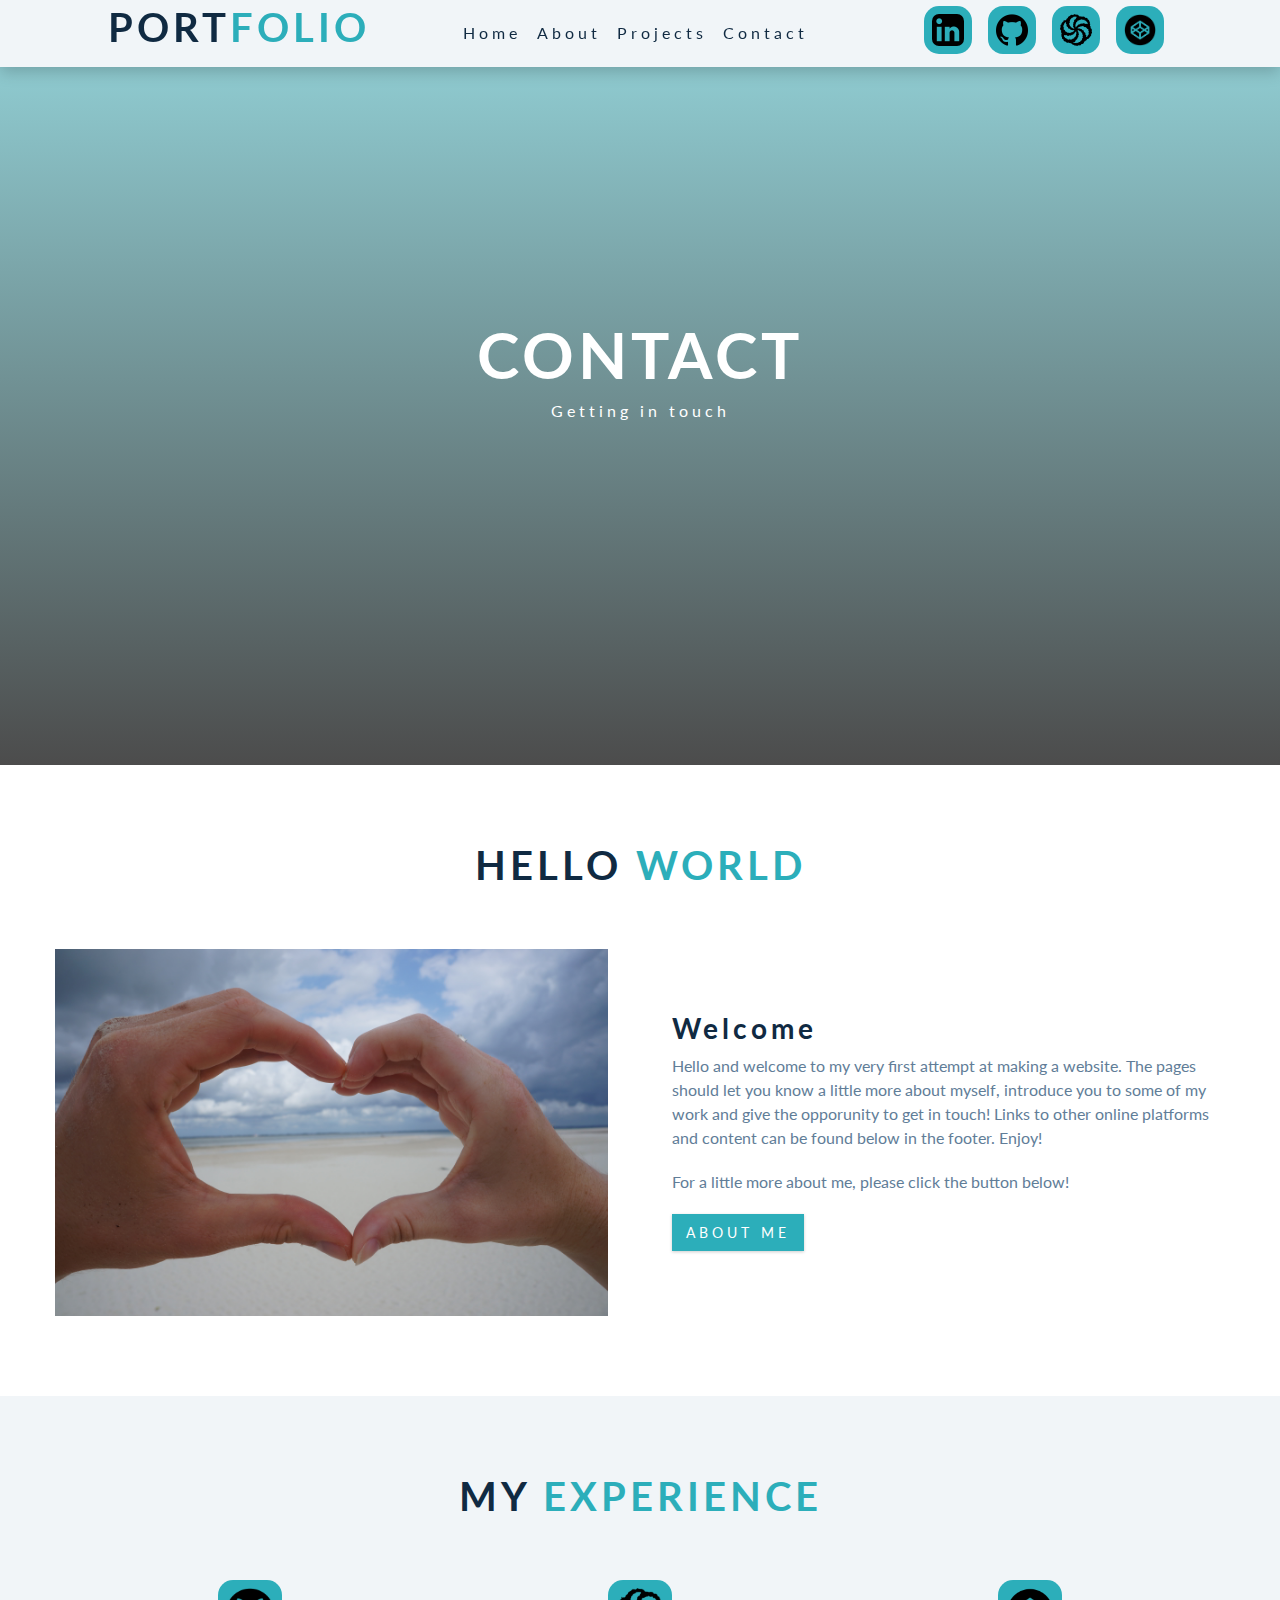
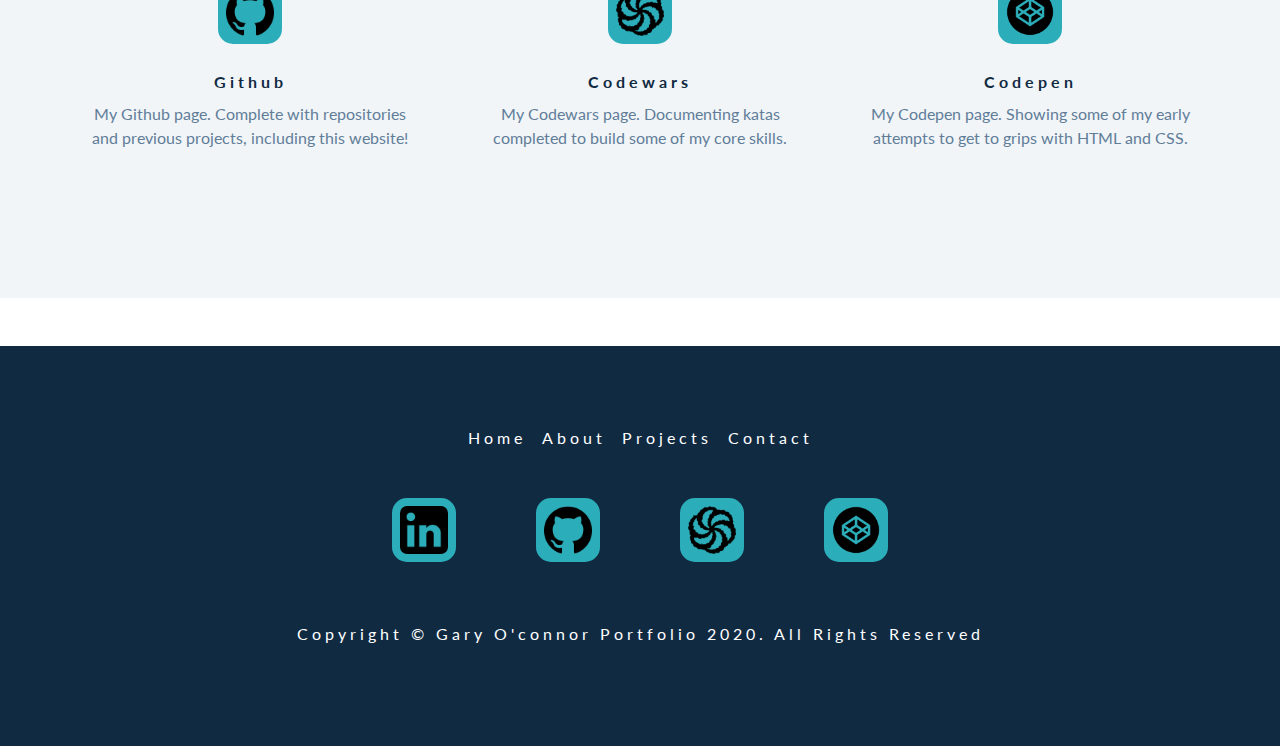
==== new-portfolio/contact.html @ 07acf654 "Add files via upload" ====
<!DOCTYPE html>
<html lang="en">
  <head>
    <meta charset="UTF-8" />
    <meta name="viewport" content="width=device-width, initial-scale=1.0" />
    <title>Contact</title>
    <link rel="stylesheet" href="styles.css" />
  </head>
  <body>
    <!-- HERO START -->
    <!-- NAV START -->
    <nav class="navbar">
      <div class="nav-center">
        <div class="nav-header">
          <h2>port<span>folio</span></h2>
        </div>
        <ul class="nav-links" id="nav-links">
          <li>
            <a href="./index.html" class="nav-link">home</a>
          </li>
          <li>
            <a href="./about.html" class="nav-link">about</a>
          </li>
          <li>
            <a href="./projects.html" class="nav-link">projects</a>
          </li>
          <li>
            <a href="./contact.html" class="nav-link">contact</a>
          </li>
        </ul>
        <ul class="nav-icons">
          <li>
            <a
              href="https://www.linkedin.com/in/gary-o-connor-6b435413a/"
              target="_blank"
            >
              <img src="./logos/61109.png" alt="Linked In"
            /></a>
          </li>
          <li>
            <a href="https://github.com/garyoconnor89" target="_blank"
              ><img src="./logos/25231 (1).jpg" alt="Github" />
            </a>
          </li>
          <li>
            <a
              href="https://www.codewars.com/users/garyoconnor50"
              target="_blank"
              ><img src="./logos/codewars-512.webp" alt="Codewars" />
            </a>
          </li>
          <li>
            <a href="https://codepen.io/garyoconnor89" target="_blank"
              ><img src="./logos/Button-Fill-Black-Large.png" alt="Codepen"
            /></a>
          </li>
        </ul>
      </div>
    </nav>
    <!-- NAV END -->
    <header id="home">
      <div class="hero-contact">
        <div class="hero-banner">
          <h1>Contact</h1>
          <p>Getting in touch</p>
        </div>
      </div>
    </header>
    <!-- HERO END -->
    <!-- ABOUT START -->
    <section class="section" id="about">
      <div class="section-title">
        <h2>hello <span>world</span></h2>
      </div>
      <div class="section-center about-center">
        <article class="about-img">
          <img
            src="./images/asdasd.JPG"
            class="about-photo"
            alt="beach heart"
          />
        </article>
        <article class="about-info">
          <h3>welcome</h3>
          <p>
            Hello and welcome to my very first attempt at making a website. The
            pages should let you know a little more about myself, introduce you
            to some of my work and give the opporunity to get in touch! Links to
            other online platforms and content can be found below in the footer.
            Enjoy!
          </p>
          <p>For a little more about me, please click the button below!</p>
          <a href="/about.html" class="btn">about me</a>
        </article>
      </div>
    </section>
    <!-- ABOUT END -->
    <!-- EXPERIENCE START -->
    <section class="section experience" id="experience">
      <div class="section-title">
        <h2>my <span>experience</span></h2>
      </div>
      <div class="section-center experience-center">
        <article class="experience">
          <span class="experience-icon">
            <a href="https://github.com/garyoconnor89" target="_blank"
              ><img src="./logos/25231 (1).jpg" alt="Github" />
            </a>
          </span>
          <div class="experience-info">
            <h4 class="experience-title">Github</h4>
            <p class="experience-text">
              My Github page. Complete with repositories and previous projects,
              including this website!
            </p>
          </div>
        </article>
        <article class="experience">
          <span class="experience-icon">
            <a
              href="https://www.codewars.com/users/garyoconnor50"
              target="_blank"
              ><img src="./logos/codewars-512.webp" alt="Codewars" />
            </a>
          </span>
          <div class="experience-info">
            <h4 class="experience-title">Codewars</h4>
            <p class="experience-text">
              My Codewars page. Documenting katas completed to build some of my
              core skills.
            </p>
          </div>
        </article>
        <article class="experience">
          <span class="experience-icon">
            <a href="https://codepen.io/garyoconnor89" target="_blank"
              ><img src="./logos/Button-Fill-Black-Large.png" alt="Codepen"
            /></a>
          </span>
          <div class="experience-info">
            <h4 class="experience-title">Codepen</h4>
            <p class="experience-text">
              My Codepen page. Showing some of my early attempts to get to grips
              with HTML and CSS.
            </p>
          </div>
        </article>
      </div>
    </section>
    <!-- EXPERIENCE END -->
    <!-- FOOTER START -->
    <footer class="section footer">
      <ul class="footer-links">
        <li>
          <a href="./index.html" class="footer-link">home</a>
        </li>
        <li>
          <a href="./about.html" class="footer-link">about</a>
        </li>
        <li>
          <a href="./projects.html" class="footer-link">projects</a>
        </li>
        <li>
          <a href="./contact.html" class="footer-link">contact</a>
        </li>
      </ul>
      <ul class="footer-icons">
        <li>
          <a
            href="https://www.linkedin.com/in/gary-o-connor-6b435413a/"
            target="_blank"
          >
            <img src="./logos/61109.png" alt="Linked In"
          /></a>
        </li>
        <li>
          <a href="https://github.com/garyoconnor89" target="_blank"
            ><img src="./logos/25231 (1).jpg" alt="Github" />
          </a>
        </li>
        <li>
          <a href="https://www.codewars.com/users/garyoconnor50" target="_blank"
            ><img src="./logos/codewars-512.webp" alt="Codewars" />
          </a>
        </li>
        <li>
          <a href="https://codepen.io/garyoconnor89" target="_blank"
            ><img src="./logos/Button-Fill-Black-Large.png" alt="Codepen"
          /></a>
        </li>
      </ul>
      <p class="copyright">
        copyright &copy; gary o'connor portfolio 2020. all rights reserved
      </p>
    </footer>
    <!-- FOOTER END -->
  </body>
</html>
---- new-portfolio/styles.css ----
/*
=============== 
Fonts
===============
*/
@import url("https://fonts.googleapis.com/css?family=Lato:400,700&display=swap");

/*
=============== 
Variables
===============
*/

:root {
  /* dark shades of primary color*/
  --clr-primary-1: hsl(184, 91%, 17%);
  --clr-primary-2: hsl(185, 84%, 25%);
  --clr-primary-3: hsl(185, 81%, 29%);
  --clr-primary-4: hsl(184, 77%, 34%);
  /* primary/main color */
  --clr-primary-5: hsl(185, 62%, 45%);
  /* lighter shades of primary color */
  --clr-primary-6: hsl(185, 57%, 50%);
  --clr-primary-7: hsl(184, 65%, 59%);
  --clr-primary-8: hsl(184, 80%, 74%);
  --clr-primary-9: hsl(185, 94%, 87%);
  --clr-primary-10: hsl(186, 100%, 94%);
  /* darkest grey - used for headings */
  --clr-grey-1: hsl(209, 61%, 16%);
  --clr-grey-2: hsl(211, 39%, 23%);
  --clr-grey-3: hsl(209, 34%, 30%);
  --clr-grey-4: hsl(209, 28%, 39%);
  /* grey used for paragraphs */
  --clr-grey-5: hsl(210, 22%, 49%);
  --clr-grey-6: hsl(209, 23%, 60%);
  --clr-grey-7: hsl(211, 27%, 70%);
  --clr-grey-8: hsl(210, 31%, 80%);
  --clr-grey-9: hsl(212, 33%, 89%);
  --clr-grey-10: hsl(210, 36%, 96%);
  --clr-white: #fff;
  --ff-primary: "Lato", sans-serif;
  --transition: all 0.3s linear;
  --spacing: 0.25rem;
  --radius: 0.5rem;
  --light-shadow: 0 5px 15px rgba(0, 0, 0, 0.1);
  --dark-shadow: 0 5px 15px rgba(0, 0, 0, 0.2);
}
/*
=============== 
Global Styles
===============
*/

* {
  margin: 0;
  padding: 0;
  box-sizing: border-box;
}
body {
  font-family: var(--ff-primary);
  background: var(--clr-white);
  color: var(--clr-grey-1);
  line-height: 1.5;
  font-size: 0.875rem;
}
ul {
  list-style-type: none;
}
a {
  text-decoration: none;
}
img {
  width: 100%;
  display: block;
}
/* img:not(.nav-logo) {
  width: 100%;
  display: block;
} */

h1,
h2,
h3,
h4 {
  letter-spacing: var(--spacing);
  text-transform: capitalize;
  line-height: 1.25;
  margin-bottom: 0.75rem;
}
h1 {
  font-size: 3rem;
}
h2 {
  font-size: 2rem;
}
h3 {
  font-size: 1.25rem;
}
h4 {
  font-size: 0.875rem;
}
p {
  margin-bottom: 1.25rem;
  color: var(--clr-grey-5);
}
@media screen and (min-width: 800px) {
  h1 {
    font-size: 4rem;
  }
  h2 {
    font-size: 2.5rem;
  }
  h3 {
    font-size: 1.75rem;
  }
  h4 {
    font-size: 1rem;
  }
  body {
    font-size: 1rem;
  }
  h1,
  h2,
  h3,
  h4 {
    line-height: 1;
  }
}
/*  global classes */

.btn {
  text-transform: uppercase;
  background: var(--clr-primary-5);
  color: var(--clr-white);
  padding: 0.375rem 0.75rem;
  letter-spacing: var(--spacing);
  display: inline-block;
  /* font-weight: 700; */
  transition: var(--transition);
  font-size: 0.875rem;
  border: 2px solid transparent;
  cursor: pointer;
  box-shadow: 0 1px 3px rgba(0, 0, 0, 0.2);
}
.btn:hover {
  color: var(--clr-primary-1);
  background: var(--clr-primary-8);
}
.section {
  padding: 5rem 0;
}
.section-title {
  text-align: center;
  margin-bottom: 4rem;
}
.section-title h2 {
  text-transform: uppercase;
}

.section-title span {
  color: var(--clr-primary-5);
}
.section-center {
  width: 90vw;
  margin: 0 auto;
  max-width: 1170px;
}

@media screen and (min-width: 992px) {
  .section-center {
    width: 95vw;
  }
}
/* 
==========
NAV START
==========
 */
.navbar {
  position: fixed;
  top: 0;
  left: 0;
  width: 100%;
  background: var(--clr-grey-10);
  box-shadow: var(--dark-shadow);
  z-index: 2;
}
.nav-icons img {
  height: 3rem;
  width: 3rem;
  background: var(--clr-primary-5);
  border-radius: 15px;
  padding: 0.5rem;
  display: inline-block;
  margin-left: 0.5rem;
  margin-right: 0.5rem;
}
.nav-icons img:hover {
  transform: scale(1.2);
}

.nav-center {
  width: 100%;
  margin: 0 auto;
  display: flex;
  justify-content: space-evenly;
  align-items: center;
  padding: 0.4rem 1rem;
  flex-wrap: wrap;
}

.nav-link {
  color: inherit;
  text-decoration: none;
  margin-right: 1rem;
}

.nav-links,
.nav-icons {
  display: flex;
  padding: 0rem 0rem;
  text-transform: capitalize;
  letter-spacing: var(--spacing);
  color: var(--clr-grey-1);
  cursor: pointer;
  font-size: 1rem;
}

.nav-link:hover {
  color: var(--clr-primary-1);
  background: var(--clr-primary-8);
}

.nav-header span,
h2 {
  text-transform: uppercase;
  padding: 0rem;
}
.nav-header span {
  color: var(--clr-primary-5);
}

@media screen and (max-width: 1000px) {
  .nav-icons {
    display: none;
  }
}
/* 
==========
NAV END
==========
 */
/* 
==========
HERO START
==========
*/
.hero-home,
.hero-about,
.hero-projects,
.hero-contact {
  min-height: 85vh;
  display: flex;
  justify-content: center;
  align-items: center;
}
.hero-home {
  background: linear-gradient(rgba(44, 174, 186, 0.5), rgba(0, 0, 0, 0.7)),
    url("./images/DSC01155.JPG") center/cover no-repeat;
}

.hero-about {
  background: linear-gradient(rgba(44, 174, 186, 0.5), rgba(0, 0, 0, 0.7)),
    url("./images/DSC05225.JPG") center/cover no-repeat;
}
.hero-projects {
  background: linear-gradient(rgba(44, 174, 186, 0.5), rgba(0, 0, 0, 0.7)),
    url("./images/DSC02264.JPG") center/cover no-repeat;
}
.hero-contact {
  background: linear-gradient(rgba(44, 174, 186, 0.5), rgba(0, 0, 0, 0.7)),
    url("./images/DSC05527.JPG") center/cover no-repeat;
}

.hero-banner {
  text-align: center;
  color: var(--clr-white);
  padding: 0 3rem;
}
.hero-banner h1 {
  text-transform: uppercase;
}
.hero-banner p {
  max-width: 35rem;
  margin-left: auto;
  margin-right: auto;
  letter-spacing: var(--spacing);
  color: var(--clr-white);
}
/* 
==========
HERO END
==========
 */
/* 
==========
ABOUT START
==========
 */
.about-img,
.about-info {
  margin-bottom: 2rem;
}

@media screen and (min-width: 800px) {
  .about-center {
    display: flex;
    justify-content: space-between;
    flex-wrap: wrap;
  }
  .about-img,
  .about-info {
    flex: 0 0 calc(50% - 2rem);
    margin-bottom: 0;
    align-self: center;
  }
}
/* 
==========
ABOUT END
==========
 */

/* 
 =========
 EXPERIENCE START
 =========
  */

.experience {
  background: var(--clr-grey-10);
}

.experience {
  text-align: center;
  margin-bottom: 3rem;
}

.experience img {
  height: 4rem;
  width: 4rem;
  background: var(--clr-primary-5);
  border-radius: 15px;
  padding: 0.5rem;
  display: inline-block;
  margin-bottom: 1.5rem;
}

.experience img:hover {
  transform: scale(1.2);
}

.experience-text {
  max-width: 20rem;
  margin-left: auto;
  margin-right: auto;
}

@media screen and (min-width: 576px) {
  .experience-center {
    display: flex;
    justify-content: space-around;
    flex-wrap: wrap;
  }
}

/* 
 =========
 EXPERIENCE END
 =========
 */

/* 
 =========
 FOOTER START
 =========
   */
.footer {
  background: var(--clr-grey-1);
  text-align: center;
  padding-left: 2rem;
  padding-right: 2rem;
}
.footer img {
  height: 4rem;
  width: 4rem;
  background: var(--clr-primary-5);
  border-radius: 15px;
  padding: 0.5rem;
  display: inline-block;
  margin-bottom: 1.5rem;
  margin-left: 2rem;
  margin-right: 2rem;
}
.footer img:hover {
  transform: scale(1.2);
}
.footer-links,
.footer-icons {
  display: flex;
  justify-content: center;
  margin-bottom: 1.5rem;
  flex-wrap: wrap;
}
.footer-links {
  color: var(--clr-white);
  text-transform: capitalize;
  font-size: 1rem;
  margin-right: 1rem;
  letter-spacing: var(--spacing);
  margin-bottom: 3rem;
}

.footer a {
  color: inherit;
  text-decoration: none;
  margin-left: 1rem;
}

.footer-icons {
  font-size: 2rem;
  margin-right: 1rem;
}

.copyright {
  text-transform: capitalize;
  letter-spacing: var(--spacing);
  color: var(--clr-white);
}

.footer-link:hover {
  color: var(--clr-primary-1);
  background: var(--clr-primary-8);
}

/* 
 =========
 FOOTER END
 =========
   */ ;
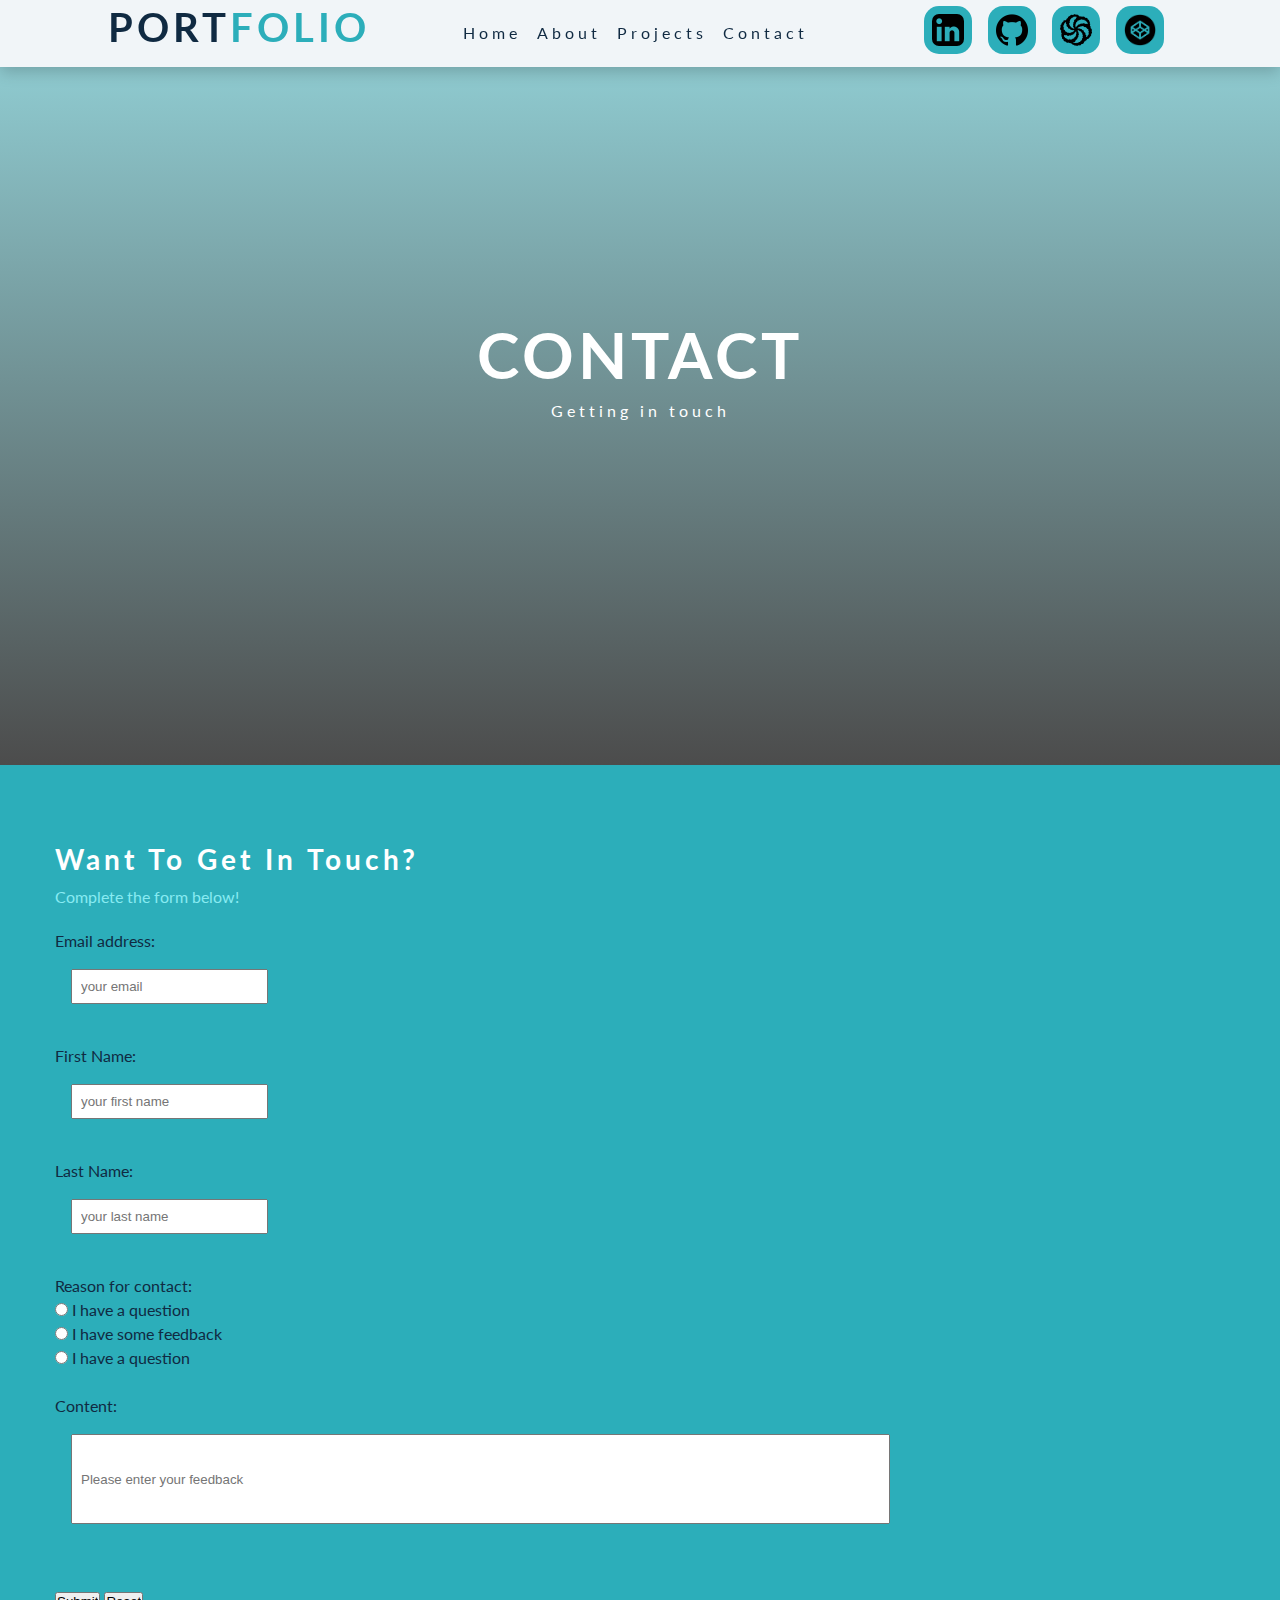
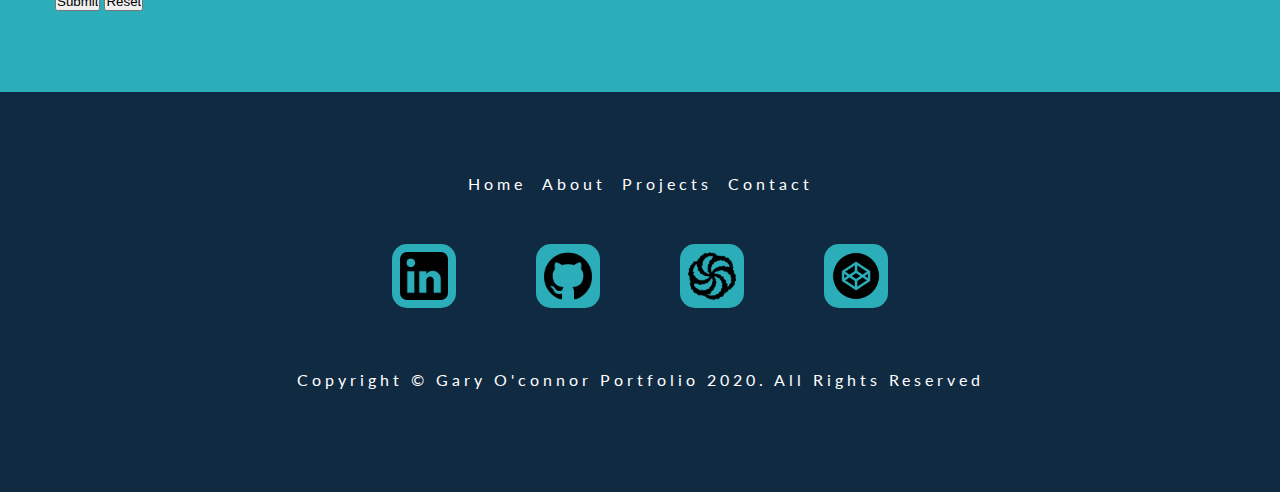
==== commit 717d15e1: "Add files via upload" ====
--- a/new-portfolio/contact.html
+++ b/new-portfolio/contact.html
@@ -67,87 +67,69 @@
       </div>
     </header>
     <!-- HERO END -->
-    <!-- ABOUT START -->
-    <section class="section" id="about">
-      <div class="section-title">
-        <h2>hello <span>world</span></h2>
-      </div>
-      <div class="section-center about-center">
-        <article class="about-img">
-          <img
-            src="./images/asdasd.JPG"
-            class="about-photo"
-            alt="beach heart"
+    <!-- CONTACT START -->
+
+    <section class="section contact" id="contact">
+      <div class="section-center contact-center">
+        <article class="contact-title">
+          <h3>want to get in touch?</h3>
+          <p>Complete the form below!</p>
+        </article>
+        <form class="contact-form">
+          <label for="email">Email address:</label>
+          <input
+            type="email"
+            name="email"
+            class="form-control"
+            placeholder="your email"
           />
-        </article>
-        <article class="about-info">
-          <h3>welcome</h3>
-          <p>
-            Hello and welcome to my very first attempt at making a website. The
-            pages should let you know a little more about myself, introduce you
-            to some of my work and give the opporunity to get in touch! Links to
-            other online platforms and content can be found below in the footer.
-            Enjoy!
-          </p>
-          <p>For a little more about me, please click the button below!</p>
-          <a href="/about.html" class="btn">about me</a>
-        </article>
+
+          <br />
+          <label for="firstName">First Name:</label>
+          <input
+            type="text"
+            name="firstName"
+            class="form-control"
+            placeholder="your first name"
+          />
+
+          <br />
+          <label for="lastName">Last Name:</label>
+          <input
+            type="text"
+            name="lastName"
+            class="form-control"
+            placeholder="your last name"
+          />
+          <br />
+          <label for="radio">Reason for contact:</label>
+          <br />
+          <input type="radio" id="question" name="question" />
+          <label for="question">I have a question</label>
+          <br />
+          <input type="radio" id="feedback" name="feedback" />
+          <label for="feedback">I have some feedback</label>
+          <br />
+          <input type="radio" id="other" name="other" />
+          <label for="other">I have a question</label>
+          <br /><br />
+          <label for="content">Content:</label>
+          <input
+            type="text"
+            name="content"
+            class="form-control content-box"
+            placeholder="Please enter your feedback"
+            size="300"
+            maxlength="400"
+          />
+          <br /><br />
+          <input type="submit" />
+          <input type="reset" />
+        </form>
       </div>
     </section>
-    <!-- ABOUT END -->
-    <!-- EXPERIENCE START -->
-    <section class="section experience" id="experience">
-      <div class="section-title">
-        <h2>my <span>experience</span></h2>
-      </div>
-      <div class="section-center experience-center">
-        <article class="experience">
-          <span class="experience-icon">
-            <a href="https://github.com/garyoconnor89" target="_blank"
-              ><img src="./logos/25231 (1).jpg" alt="Github" />
-            </a>
-          </span>
-          <div class="experience-info">
-            <h4 class="experience-title">Github</h4>
-            <p class="experience-text">
-              My Github page. Complete with repositories and previous projects,
-              including this website!
-            </p>
-          </div>
-        </article>
-        <article class="experience">
-          <span class="experience-icon">
-            <a
-              href="https://www.codewars.com/users/garyoconnor50"
-              target="_blank"
-              ><img src="./logos/codewars-512.webp" alt="Codewars" />
-            </a>
-          </span>
-          <div class="experience-info">
-            <h4 class="experience-title">Codewars</h4>
-            <p class="experience-text">
-              My Codewars page. Documenting katas completed to build some of my
-              core skills.
-            </p>
-          </div>
-        </article>
-        <article class="experience">
-          <span class="experience-icon">
-            <a href="https://codepen.io/garyoconnor89" target="_blank"
-              ><img src="./logos/Button-Fill-Black-Large.png" alt="Codepen"
-            /></a>
-          </span>
-          <div class="experience-info">
-            <h4 class="experience-title">Codepen</h4>
-            <p class="experience-text">
-              My Codepen page. Showing some of my early attempts to get to grips
-              with HTML and CSS.
-            </p>
-          </div>
-        </article>
-      </div>
-    </section>
-    <!-- EXPERIENCE END -->
+
+    <!-- CONTACT END -->
     <!-- FOOTER START -->
     <footer class="section footer">
       <ul class="footer-links">
--- a/new-portfolio/styles.css
+++ b/new-portfolio/styles.css
@@ -379,6 +379,125 @@
  EXPERIENCE END
  =========
  */
+/* 
+ =========
+ PROJECT START
+ ========= */
+
+.projects {
+  background: var(--clr-grey-10);
+
+  text-align: center;
+  margin-bottom: 3rem;
+  position: relative;
+}
+
+.projects-center {
+  display: flex;
+  flex-wrap: wrap;
+}
+
+.project {
+  background: var(--clr-primary-8);
+  border-radius: 15px;
+  padding: 4rem;
+  display: inline-block;
+  margin-bottom: 1.5rem;
+}
+
+.project-title {
+  background: var(--clr-primary-2);
+  border-radius: 10px;
+  padding: 2rem;
+}
+
+.project-title:hover {
+  transform: scale(1.15);
+}
+
+@media screen and (min-width: 1000px) {
+  .project-center {
+    display: inline-flex;
+    justify-content: space-around;
+    flex-wrap: wrap;
+  }
+}
+
+/* 
+ =========
+ PROJECT END
+ ========= */
+
+/* 
+ =========
+GALLERY START
+ =========
+ */
+
+.gallery-center {
+  display: flex;
+  flex-wrap: wrap;
+}
+.gallery-img-container {
+  display: inline-block;
+  justify-content: flex-end;
+  border: 1px solid var(--clr-grey-8);
+  flex-direction: row;
+  align-content: stretch;
+  flex: 0 0 20%;
+  position: relative;
+}
+@media screen and (max-width: 700px) {
+  .gallery-center {
+    display: flex;
+    flex-wrap: wrap;
+  }
+  .gallery-img-container {
+    flex: 0 0 50%;
+  }
+}
+
+/* 
+ =========
+ GALLERY END
+ =========
+ */
+
+/* 
+ =========
+CONTACT START
+ =========
+ */
+
+.contact {
+  background: var(--clr-primary-5);
+}
+.contact-title {
+  color: var(--clr-white);
+}
+
+.contact-title p {
+  color: var(--clr-primary-8);
+}
+
+.form-control {
+  flex: 1 1 auto;
+  color: var(--clr-grey-5);
+  margin: 1rem 1rem;
+  padding: 0.5rem;
+  display: flex;
+}
+
+.content-box {
+  width: 70%;
+  height: 10vh;
+}
+
+/* 
+ =========
+ CONTACT END
+ =========
+ */
 
 /* 
  =========
